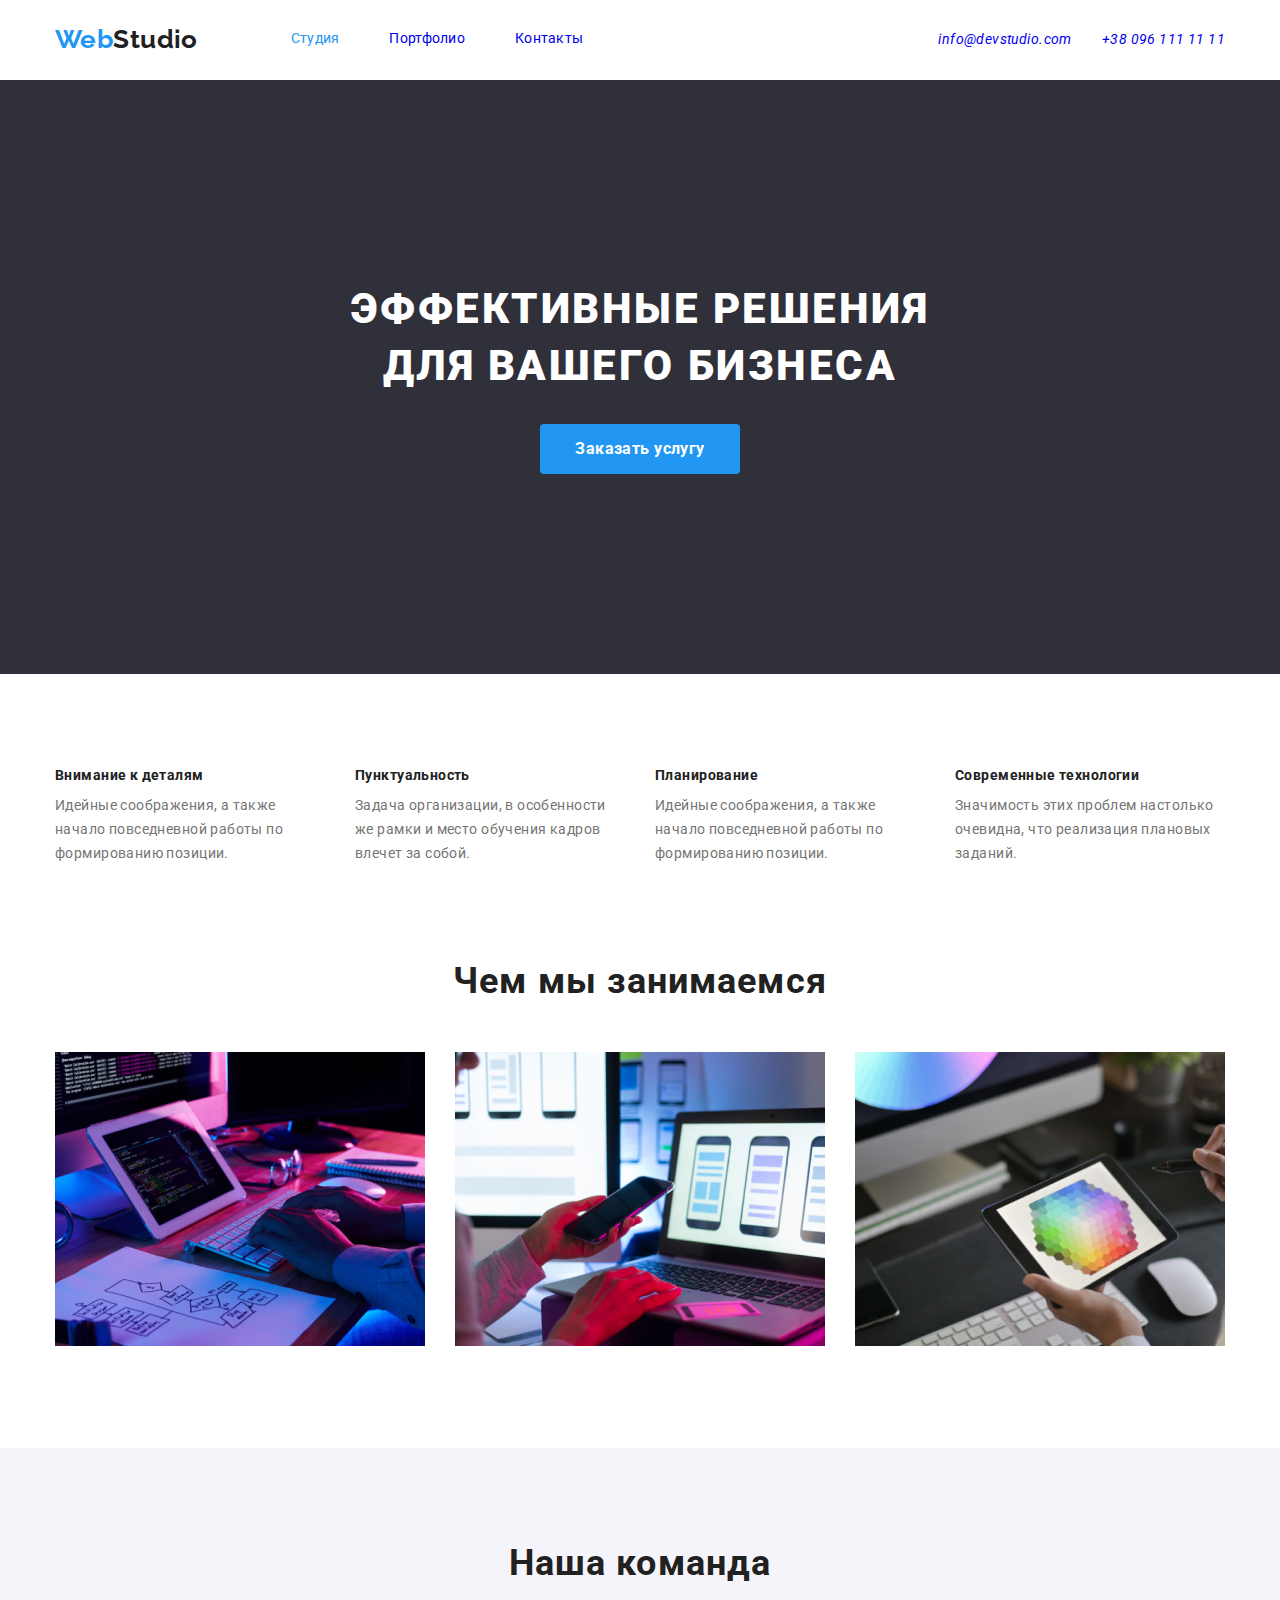
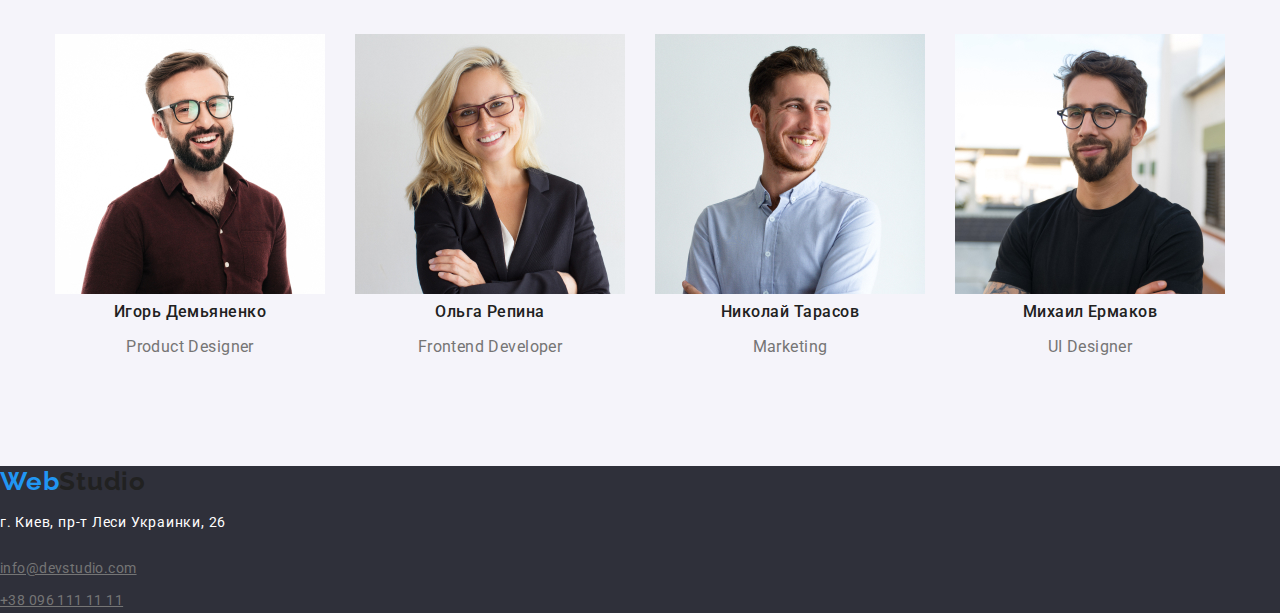
==== index.html @ dfb8eb68 "расположение обьектов" ====
<!DOCTYPE html>
<html lang="ru">
	<head>
		<meta charset="UTF-8" />
		<meta name="viewport" content="width=device-width, initial-scale=1.0" />
		<link href="https://fonts.googleapis.com/css2?family=Raleway:wght@700&family=Roboto:wght@400;500;700;900&display=fallback" rel="stylesheet" />
		<link rel="stylesheet" href="https://cdnjs.cloudflare.com/ajax/libs/modern-normalize/0.7.0/modern-normalize.min.css" />
		<link rel="stylesheet" href="./css/style.css" />
		<title>WebStudio</title>
	</head>
	<body>
		<!-- Шапка сайта  -->
		<header class="container header">
			<nav class="main-header">
				<a href="" lang="en" class="logo link"><span class="logo-accent">Web</span>Studio</a>
				<ul class="site-nav-list">
					<li class="site-nav-item"><a href="./index.html" class="link current">Студия</a></li>
					<li class="site-nav-item"><a href="./portfolio.html" class="link">Портфолио</a></li>
					<li class="site-nav-item"><a href="/" class="link">Контакты</a></li>
				</ul>
			</nav>
			<address class="site-contacts-list">
				<a href="mailto:info@devstudio.com " class="site-contacts-item link">info@devstudio.com</a><br />
				<a href="tel:+380961111111" class="site-contacts-item link">+38 096 111 11 11</a>
			</address>
		</header>
		<!-- Уникальный контент -->
		<main>
			<!-- Герой -->
			<section class="hero">
				<div class="container">
					<h1 class="title-hero">
						Эффективные решения <br />
						для вашего бизнеса
					</h1>
					<a class="btn-hero">Заказать услугу</a>
				</div>
			</section>
			<!-- Преимущества -->
			<section class="advantages">
				<div class="container">
					<h2 class="hidden">Наши преимущества</h2>
					<ul class="advantages-list">
						<li class="advantages-list-item">
							<h3>Внимание к деталям</h3>
							<p>Идейные соображения, а также начало повседневной работы по формированию позиции.</p>
						</li>
						<li class="advantages-list-item">
							<h3>Пунктуальность</h3>
							<p>Задача организации, в особенности же рамки и место обучения кадров влечет за собой.</p>
						</li>
						<li class="advantages-list-item">
							<h3>Планирование</h3>
							<p>Идейные соображения, а также начало повседневной работы по формированию позиции.</p>
						</li>
						<li class="advantages-list-item">
							<h3>Современные технологии</h3>
							<p>Значимость этих проблем настолько очевидна, что реализация плановых заданий.</p>
						</li>
					</ul>
				</div>
			</section>
			<!-- Чем мы занимаемся -->
			<section class="we-are-doing">
				<div class="container">
					<h2 class="we-are-doing-title">Чем мы занимаемся</h2>
					<ul class="we-are-doing-list">
						<li class="we-are-doing-item"><img src="./img/box1.jpg" alt="box1" width="370" /></li>
						<li class="we-are-doing-item"><img src="./img/box2.jpg" alt="box2" width="370" /></li>
						<li class="we-are-doing-item" s><img src="./img/box3.jpg" alt="box3" width="370" /></li>
					</ul>
				</div>
			</section>
			<section class="team">
				<div class="container">
					<h2 class="team-title">Наша команда</h2>
					<ul class="team-list">
						<li class="team-item">
							<img src="./img/Igor.jpg" alt="Игорь" width="270" />
							<h3>Игорь Демьяненко</h3>
							<p>Product Designer</p>
						</li>
						<li class="team-item">
							<img src="./img/Olga.jpg" alt="Ольга" width="270" />
							<h3>Ольга Репина</h3>
							<p>Frontend Developer</p>
						</li>
						<li class="team-item">
							<img src="./img/Nikolay.jpg" alt="Николай" width="270" />
							<h3>Николай Тарасов</h3>
							<p>Marketing</p>
						</li>
						<li class="team-item">
							<img src="./img/Michael.jpg" alt="Михаил" width="270" />
							<h3>Михаил Ермаков</h3>
							<p>UI Designer</p>
						</li>
					</ul>
				</div>
			</section>
		</main>
		<!-- Футер -->
		<footer class="ftr">
			<a href="" lang="en" class="logo link"><span class="logo-accent">Web</span>Studio</a>
			<address>
				<p>г. Киев, пр-т Леси Украинки, 26</p>
				<a href="mailto:info@devstudio.com " class="ftr-contacts">info@devstudio.com</a><br />
				<a href="tel:+380961111111" class="ftr-contacts"> +38 096 111 11 11</a>
			</address>
		</footer>
	</body>
</html>
---- css/style.css ----
/* основной цвет фона #FFFFFF; */
/* вторичный цвет фона #2F303A */
/* цвет основного текста #212121; */
/* цвет вторичного текста #757575; */
/* белый #FFFFFF */
/* акцент #2196F3; */
/* цвет фона команды #F5F4FA; */
/* цвет ссылок футера rgba(255, 255, 255, 0.6); */

:root {
	--primary-bg-color: #ffffff;
	--secondary-bg-color: #2f303a;
	--color-main-text: #212121;
	--color-secondary-text: #757575;
	--white: #ffffff;
	--accent: #2196f3;
	--color-bg-team: #f5f4fa;
	--color-footers-link: rgba(255, 255, 255, 0.6);
}
/* Общее форматирование */
body {
	background-color: var(--primary-bg-color);
	color: var(--color-main-text);
	font-family: Roboto, sans-serif;
	font-weight: 400;
	font-size: 14px;
	line-height: 1.71;
	letter-spacing: 0.03em;
	margin-right: auto;
	margin-left: auto;
}

ul {
	list-style: none;
	padding: 0;
	margin: 0;
}

.link {
	text-decoration: none;
}
.container {
	width: 1200px;
	margin-right: auto;
	margin-left: auto;
	padding-left: 15px;
	padding-right: 15px;
}
/* Шапка сайта  */
.container.header {
	display: flex;
}
.main-header {
	display: flex;
	margin-top: 24px;
	margin-bottom: 25px;
	align-items: center;
}
.site-nav-list {
	display: flex;
	color: var(--color-main-text);
	font-style: normal;
	font-weight: 400;
	line-height: 1.14;
	letter-spacing: 0.02em;
}

.site-nav-item {
	margin-right: 50px;
}
.site-contacts-list {
	display: flex;
	margin-left: auto;
	margin-top: 24px;
	margin-bottom: 25px;
	align-items: center;
}

.site-nav-list .link:hover,
.site-nav-list .link:focus,
.site-nav-list .link.current,
.logo .logo-accent,
.site-contacts-list .link:hover,
.site-contacts-list .link:focus {
	color: var(--accent);
}

.site-contacts-item:first-child {
	margin-right: 30px;
}
/* Логотип */
.logo {
	color: var(--color-main-text);
	font-family: Raleway, sans-serif;
	font-style: normal;
	font-weight: 700;
	font-size: 26px;
	line-height: 1.19;
	margin-right: 93px;
}

/* Герой */
.hero {
	background-color: var(--secondary-bg-color);
}

.hero .container {
	/* outline: 3px solid tomato; */
	background: var(--secondary-bg-color);
	color: var(--white);
	padding: 200px;
	text-align: center;
}

.hero .title-hero {
	font-weight: 900;
	font-size: 42px;
	line-height: 1.36;
	letter-spacing: 0.06em;
	text-transform: uppercase;
	margin-top: 0;
	margin-bottom: 30px;
}

.btn-hero {
	display: inline-block;
	background-color: var(--accent);
	color: var(--white);
	font-weight: bold;
	font-size: 16px;
	line-height: 1.87;
	min-width: 200px;
	padding: 10px 32px;
	border-radius: 4px;
}

/* Стили секций */
section p {
	color: var(--color-secondary-text);
	font-style: normal;
	font-weight: 400;
	font-size: 14px;
	line-height: 1.71;
}

section h2 {
	font-style: normal;
	font-weight: 700;
	font-size: 36px;
	line-height: 1.17;
	text-align: center;
	letter-spacing: 0.03em;
	color: var(--color-main-text);
	margin-top: 0px;
	margin-bottom: 0px;
}
section .hidden {
	display: none;
}

/* Стиль преимуществ */
.advantages h3 {
	font-style: normal;
	font-weight: 700;
	font-size: 14px;
	line-height: 1.14;
	letter-spacing: 0.03em;
	margin-top: 0px;
	margin-bottom: 10px;
}

.advantages p {
	margin-top: 0px;
	margin-bottom: 0px;
}
.advantages-list {
	display: flex;
	flex-wrap: wrap;
	padding-top: 94px;
	padding-bottom: 94px;
}
.advantages-list-item:not(:last-child) {
	margin-right: 30px;
}
.advantages-list-item {
	width: 270px;
}

/* Чем мы занимаемся  */
.we-are-doing {
	margin-bottom: 94px;
}
.we-are-doing-item:not(:last-child) {
	margin-right: 30px;
}
.img {
	display: block;
	max-width: 100%;
	height: auto;
}

.we-are-doing-list {
	display: flex;
	flex-wrap: wrap;
	margin-top: 50px;
}

/* "Наша команда */
.team {
	background-color: var(--color-bg-team);
	padding-top: 94px;
	padding-bottom: 94px;
}
.team h3 {
	margin-top: 0px;
	margin-bottom: 0px;
	font-weight: 500;
	font-size: 16px;
	line-height: 1.19;
	text-align: center;
	letter-spacing: 0.03em;
}
.team p {
	font-style: normal;
	font-weight: 400;
	font-size: 16px;
	line-height: 1.19;
	text-align: center;
}
.team-item:not(:last-child) {
	margin-right: 30px;
}

.team-list {
	display: flex;
	flex-wrap: wrap;
	margin-top: 50px;
}
/* Футер */
.ftr {
	background-color: var(--secondary-bg-color);
	color: var(--primary-bg-color);
}

.ftr {
	font-size: 26px;
	line-height: 1.19;
	letter-spacing: 0.03em;
}
.ftr p {
	font-size: 14px;
	line-height: 1.71;
	font-style: normal;
	color: var(--white-text-color);
}

.ftr .ftr-contacts {
	font-style: normal;
	font-weight: 400;
	font-size: 14px;
	line-height: 1.71;
	letter-spacing: 0.03em;
	color: var(--color-secondary-text);
}
.ftr .ftr-contacts:hover,
.ftr .ftr-contacts:focus {
	color: var(--primary-bg-color);
}

/* Portfolio.html */

/* Кнопки фильтрации */
.btn-list {
	font-family: inherit;
	font-weight: 500;
	font-size: 16px;
	line-height: 1.63;
	text-align: center;
	letter-spacing: 0.03em;
}

.btn-list .item {
	background-color: var(--color-bg-team);
}

.btn-list .button:hover,
.btn-list .button:focus {
	background-color: var(--accent);
	color: var(--primary-bg-color);
}

/* Секция проектов */
.portfolio h2 {
	font-style: normal;
	font-weight: 700;
	font-size: 18px;
	line-height: 2;
	letter-spacing: 0.06em;
}

.portfolio p {
	font-style: normal;
	font-weight: 400;
	font-size: 16px;
	line-height: 1.88;
	letter-spacing: 0.03em;
}
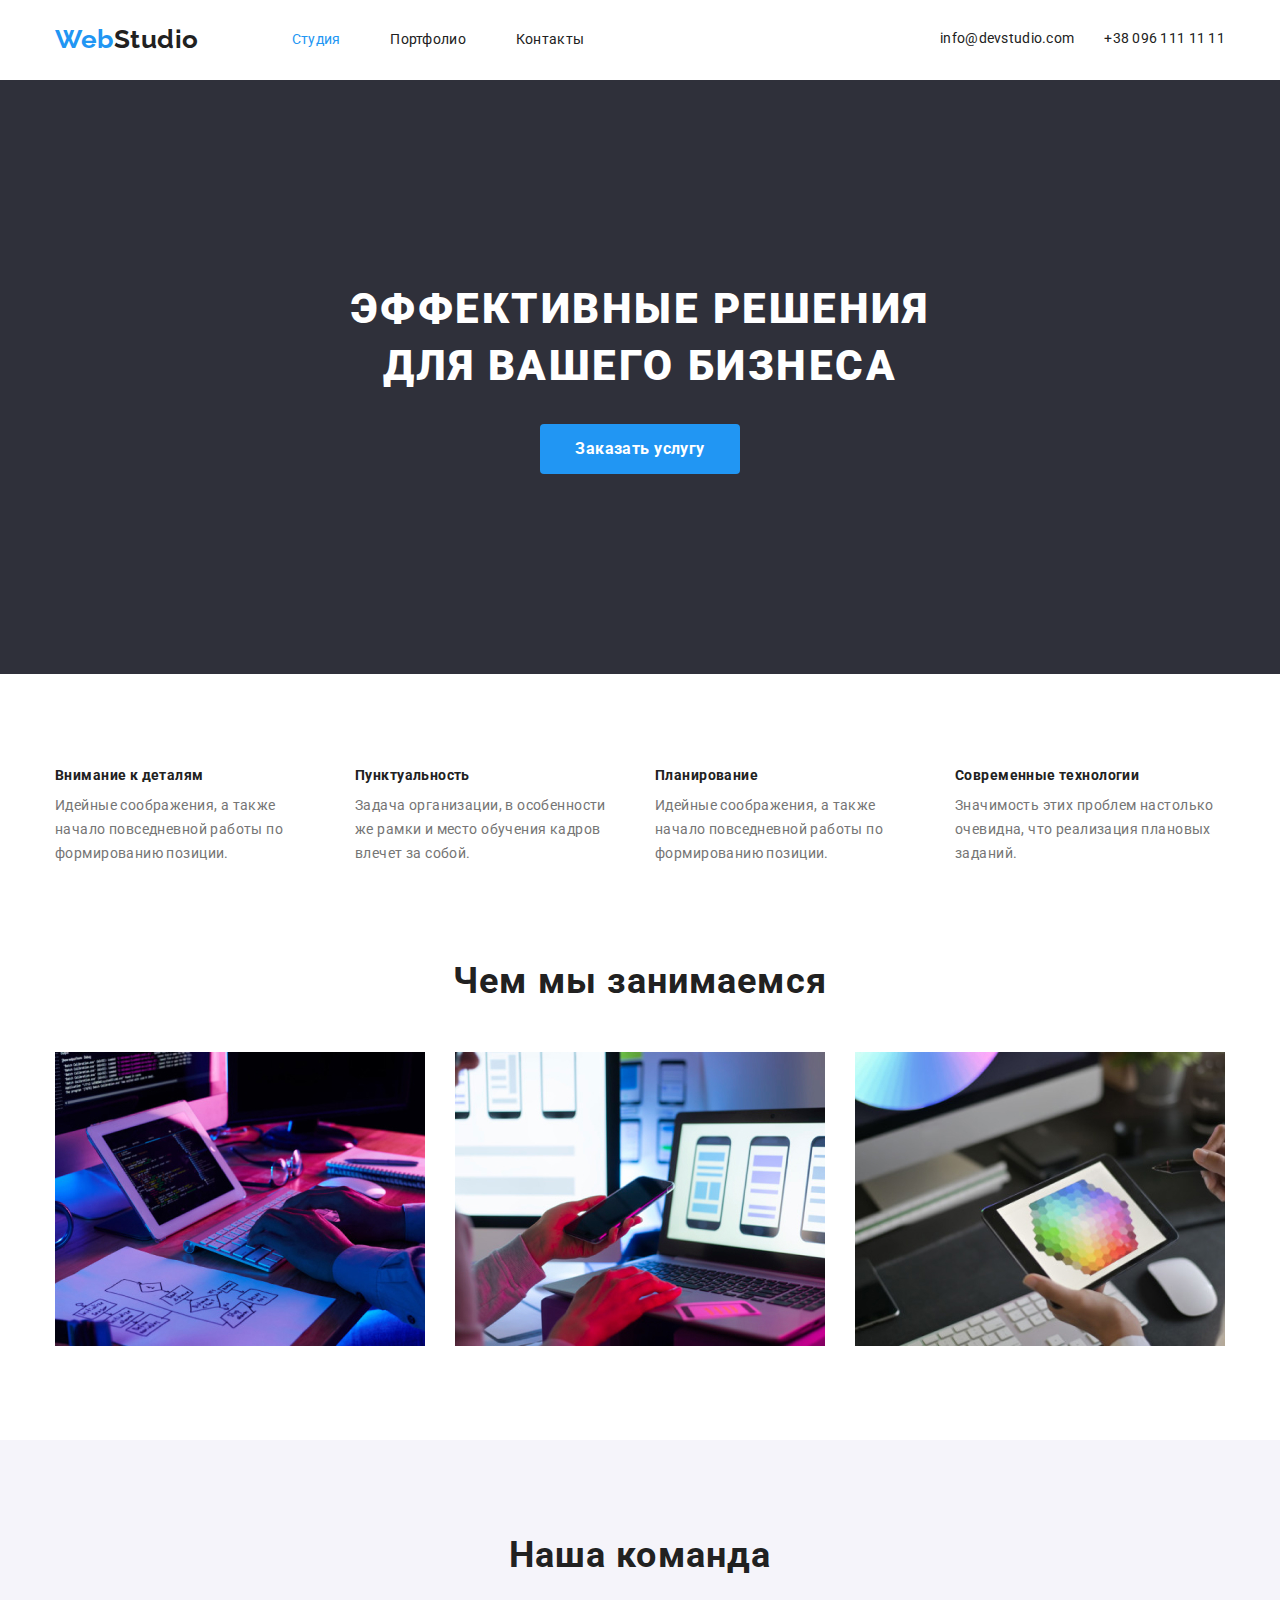
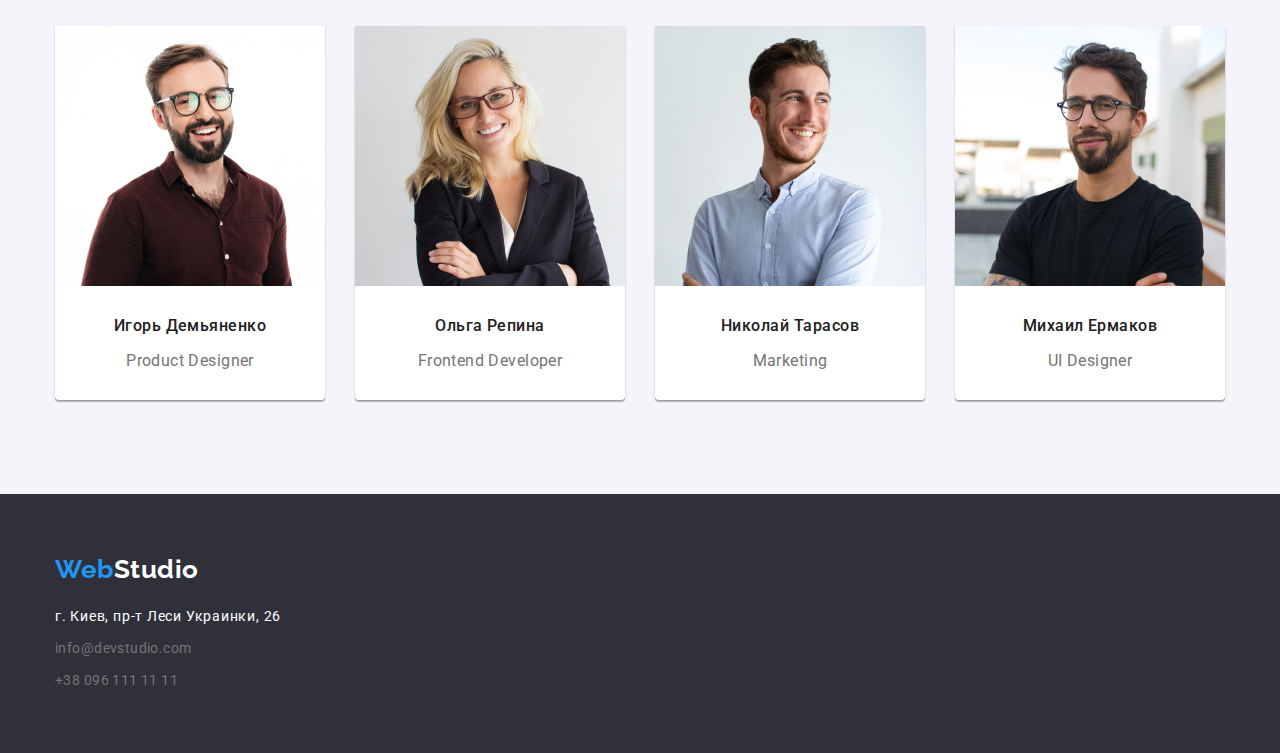
==== commit 1c85e9df: "доделал html" ====
--- a/index.html
+++ b/index.html
@@ -101,12 +101,14 @@
 		</main>
 		<!-- Футер -->
 		<footer class="ftr">
-			<a href="" lang="en" class="logo link"><span class="logo-accent">Web</span>Studio</a>
-			<address>
-				<p>г. Киев, пр-т Леси Украинки, 26</p>
-				<a href="mailto:info@devstudio.com " class="ftr-contacts">info@devstudio.com</a><br />
-				<a href="tel:+380961111111" class="ftr-contacts"> +38 096 111 11 11</a>
-			</address>
+			<div class="container">
+				<a href="" lang="en" class="logo link"><span class="logo-accent">Web</span>Studio</a>
+				<address class="ftr-contacts">
+					<p>г. Киев, пр-т Леси Украинки, 26</p>
+					<a href="mailto:info@devstudio.com " class="ftr-contacts-item link">info@devstudio.com</a><br />
+					<a href="tel:+380961111111" class="ftr-contacts-item link"> +38 096 111 11 11</a>
+				</address>
+			</div>
 		</footer>
 	</body>
 </html>
--- a/css/style.css
+++ b/css/style.css
@@ -36,8 +36,19 @@
 	margin: 0;
 }
 
+img {
+	display: block;
+	max-width: 100%;
+	height: auto;
+}
+
 .link {
 	text-decoration: none;
+	color: var(--color-main-text);
+	font-style: normal;
+	font-weight: 400;
+	line-height: 1.14;
+	letter-spacing: 0.02em;
 }
 .container {
 	width: 1200px;
@@ -58,11 +69,6 @@
 }
 .site-nav-list {
 	display: flex;
-	color: var(--color-main-text);
-	font-style: normal;
-	font-weight: 400;
-	line-height: 1.14;
-	letter-spacing: 0.02em;
 }
 
 .site-nav-item {
@@ -193,11 +199,6 @@
 .we-are-doing-item:not(:last-child) {
 	margin-right: 30px;
 }
-.img {
-	display: block;
-	max-width: 100%;
-	height: auto;
-}
 
 .we-are-doing-list {
 	display: flex;
@@ -219,6 +220,8 @@
 	line-height: 1.19;
 	text-align: center;
 	letter-spacing: 0.03em;
+	margin-bottom: 10px;
+	margin-top: 30px;
 }
 .team p {
 	font-style: normal;
@@ -226,6 +229,7 @@
 	font-size: 16px;
 	line-height: 1.19;
 	text-align: center;
+	margin-bottom: 30px;
 }
 .team-item:not(:last-child) {
 	margin-right: 30px;
@@ -236,25 +240,37 @@
 	flex-wrap: wrap;
 	margin-top: 50px;
 }
+.team-item {
+	width: 270px;
+	background-color: var(--primary-bg-color);
+	box-shadow: 0px 1px 3px rgba(0, 0, 0, 0.12), 0px 1px 1px rgba(0, 0, 0, 0.14), 0px 2px 1px rgba(0, 0, 0, 0.2);
+	border-radius: 0px 0px 4px 4px;
+}
+
 /* Футер */
 .ftr {
 	background-color: var(--secondary-bg-color);
 	color: var(--primary-bg-color);
-}
-
-.ftr {
 	font-size: 26px;
 	line-height: 1.19;
 	letter-spacing: 0.03em;
-}
+	padding-top: 60px;
+	padding-bottom: 60px;
+}
+
 .ftr p {
 	font-size: 14px;
 	line-height: 1.71;
 	font-style: normal;
 	color: var(--white-text-color);
-}
-
-.ftr .ftr-contacts {
+	margin-top: 20px;
+	margin-bottom: 0px;
+}
+.ftr .logo {
+	color: var(--primary-bg-color);
+}
+
+.ftr .ftr-contacts-item {
 	font-style: normal;
 	font-weight: 400;
 	font-size: 14px;
@@ -262,8 +278,9 @@
 	letter-spacing: 0.03em;
 	color: var(--color-secondary-text);
 }
-.ftr .ftr-contacts:hover,
-.ftr .ftr-contacts:focus {
+
+.ftr .ftr-contacts-items:hover,
+.ftr .ftr-contacts-item:focus {
 	color: var(--primary-bg-color);
 }
 
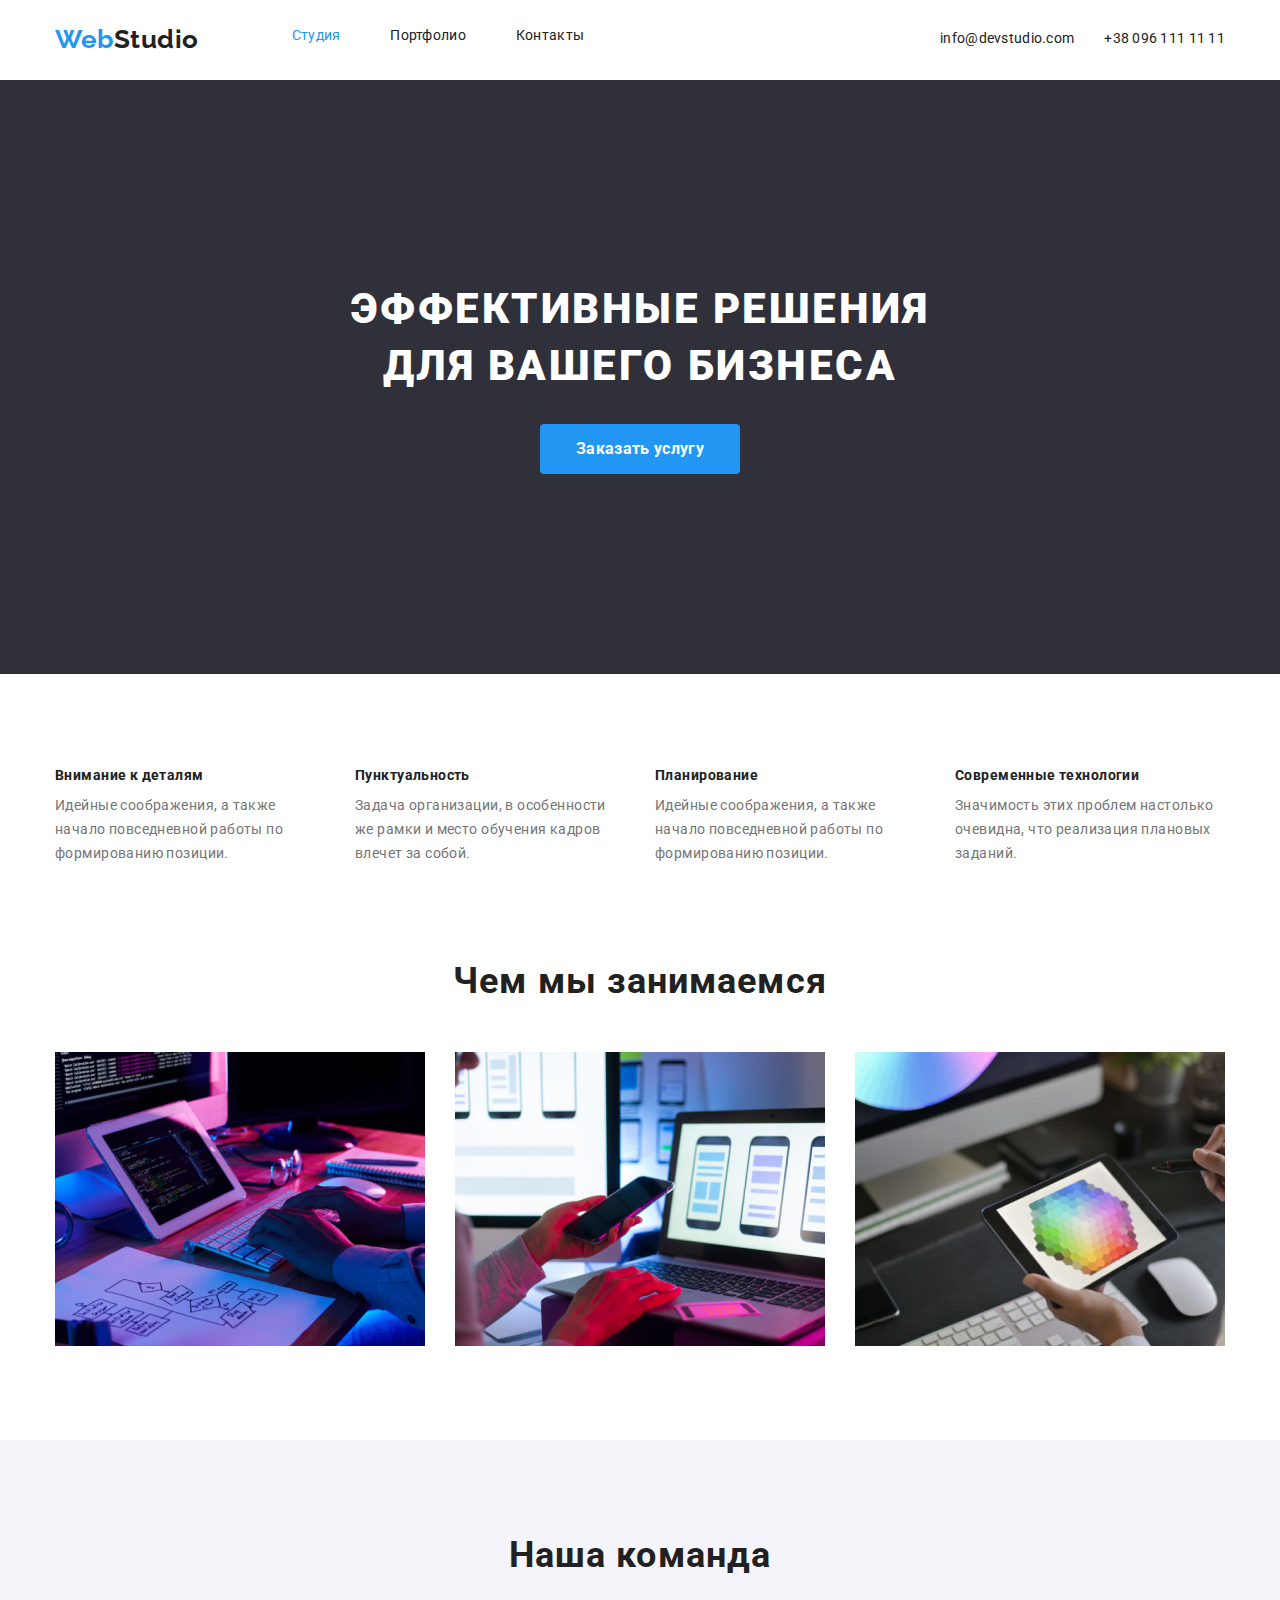
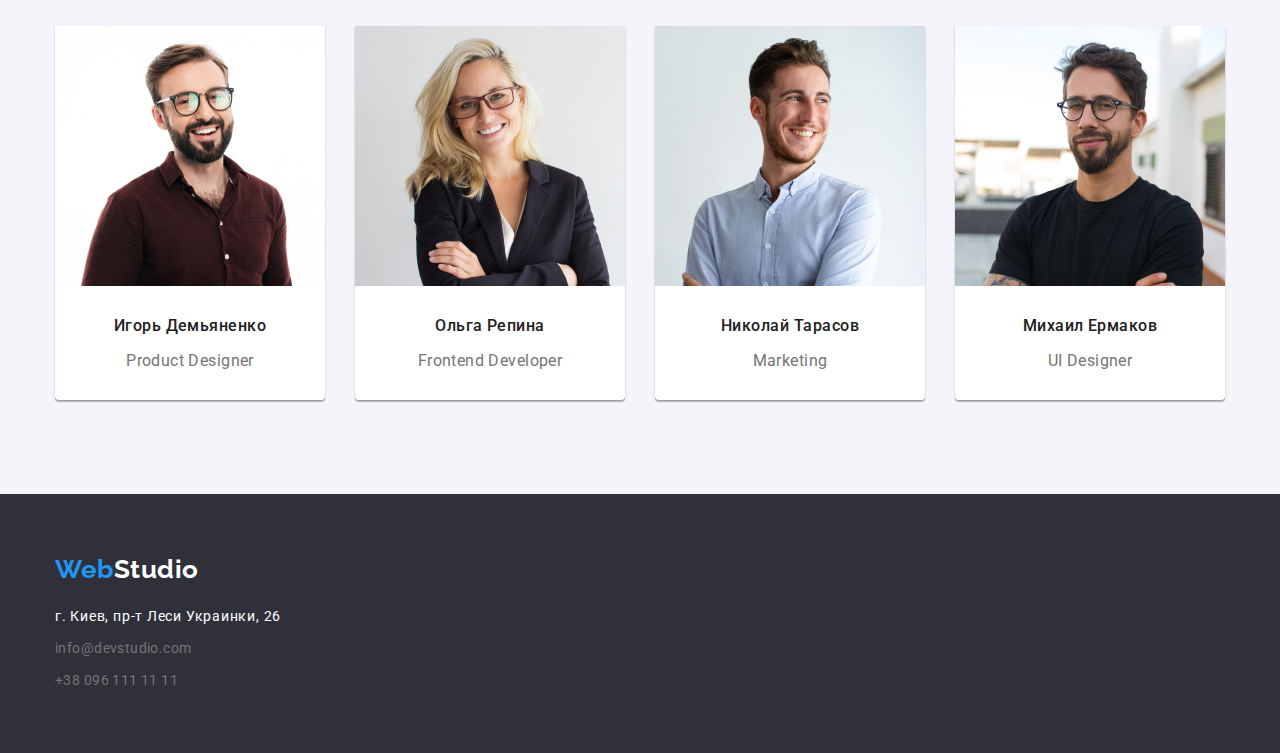
==== commit b903ba70: "добавил позиционирование порфолио" ====
--- a/index.html
+++ b/index.html
@@ -33,7 +33,7 @@
 						Эффективные решения <br />
 						для вашего бизнеса
 					</h1>
-					<a class="btn-hero">Заказать услугу</a>
+					<a href="" class="btn-hero link">Заказать услугу</a>
 				</div>
 			</section>
 			<!-- Преимущества -->
--- a/css/style.css
+++ b/css/style.css
@@ -60,12 +60,12 @@
 /* Шапка сайта  */
 .container.header {
 	display: flex;
+	padding-top: 24px;
+	padding-bottom: 25px;
+	align-items: center;
 }
 .main-header {
 	display: flex;
-	margin-top: 24px;
-	margin-bottom: 25px;
-	align-items: center;
 }
 .site-nav-list {
 	display: flex;
@@ -77,8 +77,6 @@
 .site-contacts-list {
 	display: flex;
 	margin-left: auto;
-	margin-top: 24px;
-	margin-bottom: 25px;
 	align-items: center;
 }
 
@@ -183,18 +181,18 @@
 	display: flex;
 	flex-wrap: wrap;
 	padding-top: 94px;
-	padding-bottom: 94px;
 }
 .advantages-list-item:not(:last-child) {
 	margin-right: 30px;
 }
 .advantages-list-item {
-	width: 270px;
+	width: calc((100% - 3 * 30px) / 4);
 }
 
 /* Чем мы занимаемся  */
 .we-are-doing {
-	margin-bottom: 94px;
+	padding-top: 94px;
+	padding-bottom: 94px;
 }
 .we-are-doing-item:not(:last-child) {
 	margin-right: 30px;
@@ -241,7 +239,7 @@
 	margin-top: 50px;
 }
 .team-item {
-	width: 270px;
+	width: calc((100% - 3 * 30px) / 4);
 	background-color: var(--primary-bg-color);
 	box-shadow: 0px 1px 3px rgba(0, 0, 0, 0.12), 0px 1px 1px rgba(0, 0, 0, 0.14), 0px 2px 1px rgba(0, 0, 0, 0.2);
 	border-radius: 0px 0px 4px 4px;
@@ -294,10 +292,28 @@
 	line-height: 1.63;
 	text-align: center;
 	letter-spacing: 0.03em;
-}
-
-.btn-list .item {
+	display: flex;
+	justify-content: center;
+	margin-top: 94px;
+}
+
+.btn-list .button {
 	background-color: var(--color-bg-team);
+	box-shadow: 0px 3px 1px rgba(0, 0, 0, 0.1), 0px 1px 2px rgba(0, 0, 0, 0.08), 0px 2px 2px rgba(0, 0, 0, 0.12);
+	border-radius: 4px;
+	border: none;
+	font-family: Roboto;
+	font-style: normal;
+	font-weight: 500;
+	font-size: 16px;
+	line-height: 26px;
+	text-align: center;
+	letter-spacing: 0.03em;
+	padding: 8px 22px;
+	margin-right: 8px;
+}
+.btn-list-item:not(:last-child) {
+	margin-right: 8px;
 }
 
 .btn-list .button:hover,
@@ -307,18 +323,44 @@
 }
 
 /* Секция проектов */
-.portfolio h2 {
+.portfolio-list h2 {
 	font-style: normal;
 	font-weight: 700;
 	font-size: 18px;
 	line-height: 2;
 	letter-spacing: 0.06em;
-}
-
-.portfolio p {
+	text-align: left;
+	margin-top: 0px;
+	margin-bottom: 0px;
+}
+
+.portfolio-list p {
 	font-style: normal;
 	font-weight: 400;
 	font-size: 16px;
 	line-height: 1.88;
 	letter-spacing: 0.03em;
-}
+	margin-top: 0px;
+	margin-bottom: 0px;
+}
+.portfolio-list {
+	display: flex;
+	flex-wrap: wrap;
+	margin-top: 34px;
+	margin-bottom: 94px;
+}
+.portfolio-list-item-info {
+	margin-top: 20px;
+	margin-bottom: 20px;
+}
+
+.portfolio-list-item {
+	width: 370px;
+	margin-bottom: 30px;
+}
+.portfolio-list-item:not(:nth-child(3n)) {
+	margin-right: 30px;
+}
+.portfolio-list-item:nth-last-child(-n + 3) {
+	margin-bottom: 0px;
+}
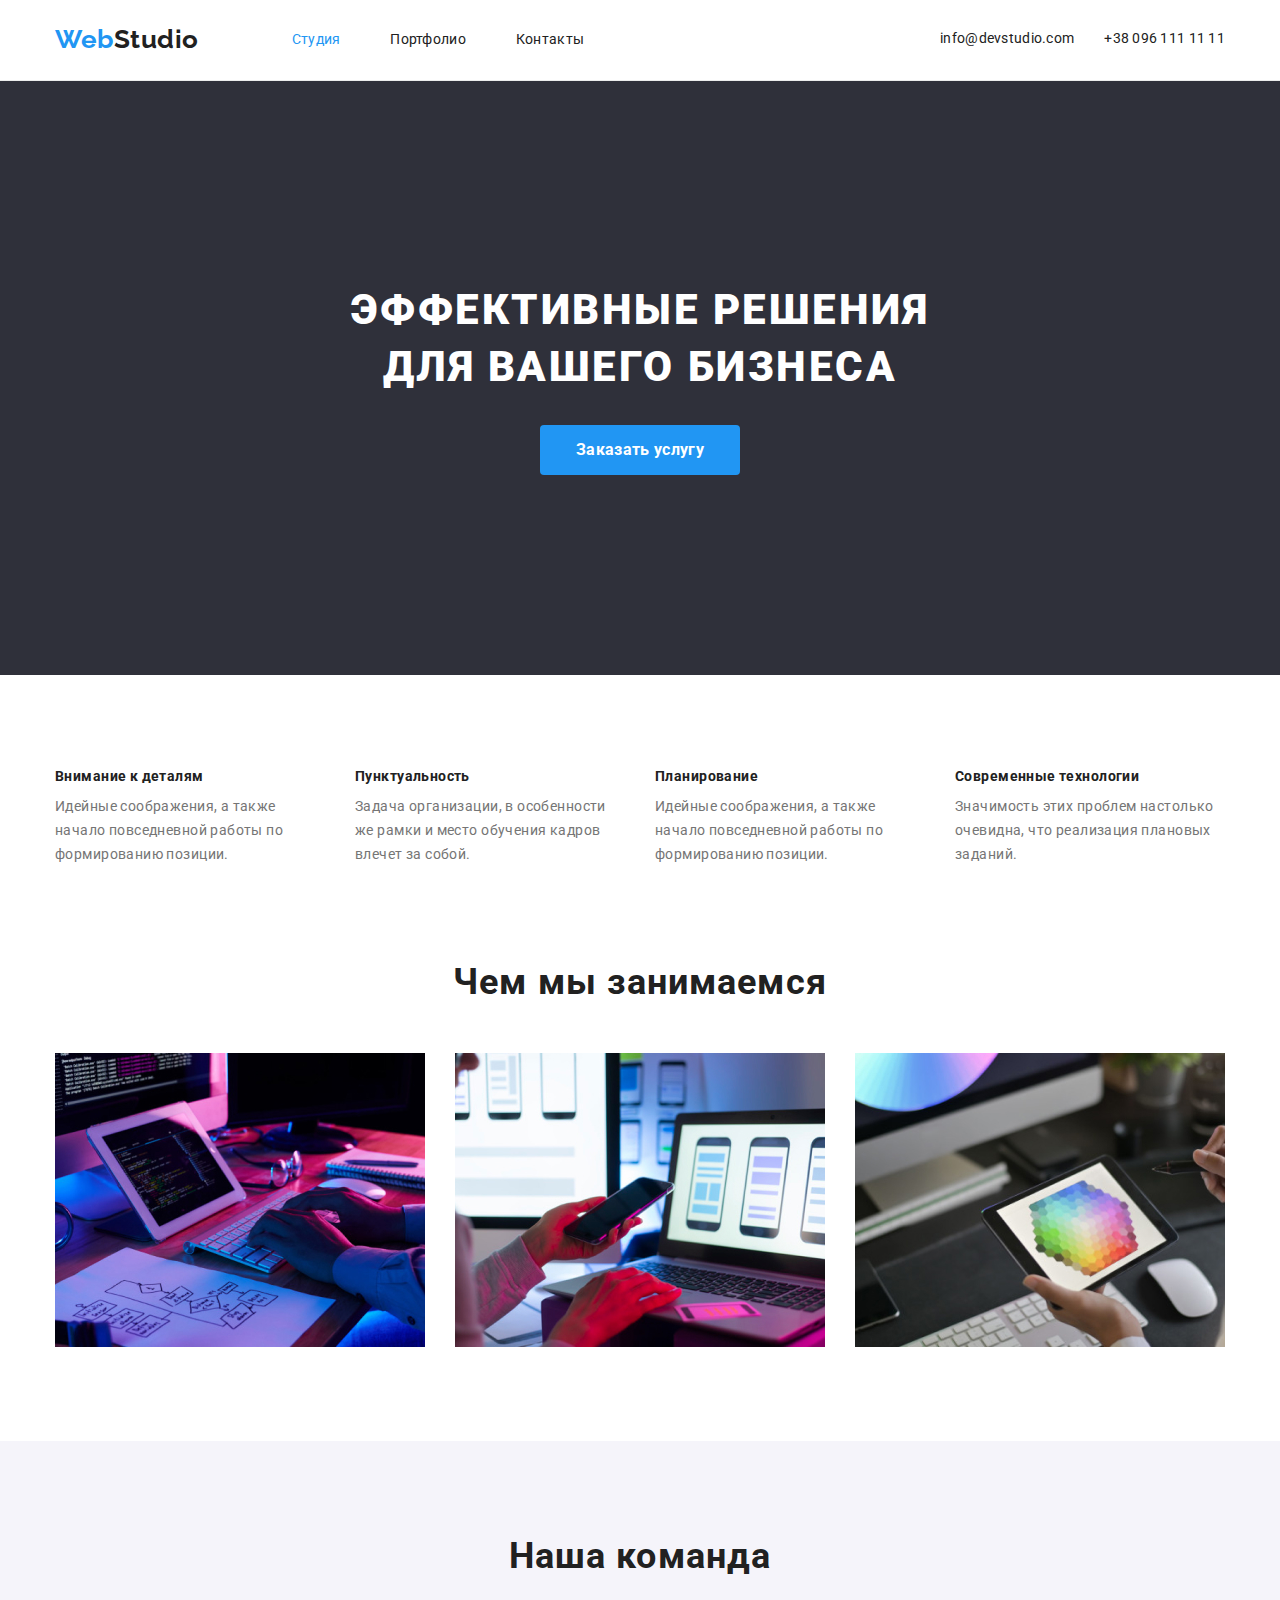
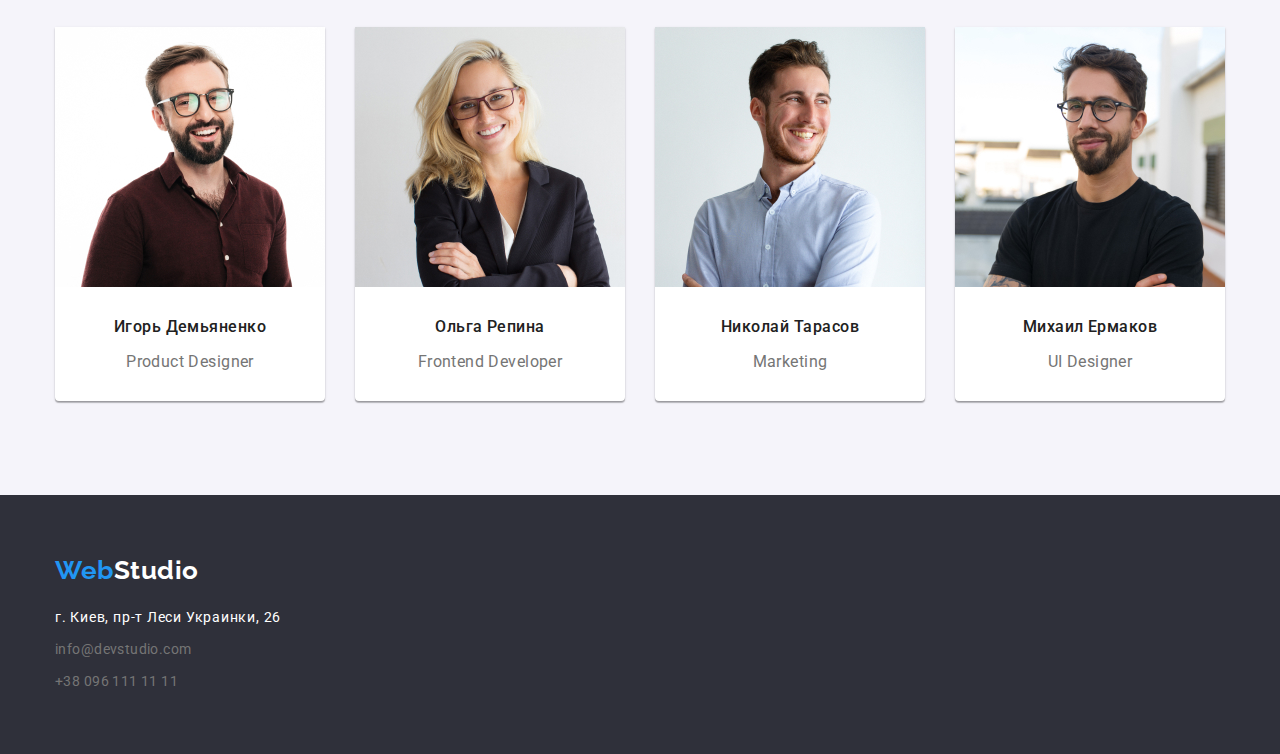
==== commit 0f9cbd28: "fix" ====
--- a/index.html
+++ b/index.html
@@ -10,22 +10,22 @@
 	</head>
 	<body>
 		<!-- Шапка сайта  -->
-		<header class="container header">
-			<nav class="main-header">
+		<header class="container header flexbox">
+			<nav class="main-header flexbox">
 				<a href="" lang="en" class="logo link"><span class="logo-accent">Web</span>Studio</a>
-				<ul class="site-nav-list">
+				<ul class="site-nav-list flexbox">
 					<li class="site-nav-item"><a href="./index.html" class="link current">Студия</a></li>
 					<li class="site-nav-item"><a href="./portfolio.html" class="link">Портфолио</a></li>
 					<li class="site-nav-item"><a href="/" class="link">Контакты</a></li>
 				</ul>
 			</nav>
-			<address class="site-contacts-list">
+			<address class="site-contacts-list flexbox">
 				<a href="mailto:info@devstudio.com " class="site-contacts-item link">info@devstudio.com</a><br />
 				<a href="tel:+380961111111" class="site-contacts-item link">+38 096 111 11 11</a>
 			</address>
 		</header>
 		<!-- Уникальный контент -->
-		<main>
+		<main class="border">
 			<!-- Герой -->
 			<section class="hero">
 				<div class="container">
@@ -40,7 +40,7 @@
 			<section class="advantages">
 				<div class="container">
 					<h2 class="hidden">Наши преимущества</h2>
-					<ul class="advantages-list">
+					<ul class="advantages-list flexbox">
 						<li class="advantages-list-item">
 							<h3>Внимание к деталям</h3>
 							<p>Идейные соображения, а также начало повседневной работы по формированию позиции.</p>
@@ -64,7 +64,7 @@
 			<section class="we-are-doing">
 				<div class="container">
 					<h2 class="we-are-doing-title">Чем мы занимаемся</h2>
-					<ul class="we-are-doing-list">
+					<ul class="we-are-doing-list flexbox">
 						<li class="we-are-doing-item"><img src="./img/box1.jpg" alt="box1" width="370" /></li>
 						<li class="we-are-doing-item"><img src="./img/box2.jpg" alt="box2" width="370" /></li>
 						<li class="we-are-doing-item" s><img src="./img/box3.jpg" alt="box3" width="370" /></li>
@@ -74,7 +74,7 @@
 			<section class="team">
 				<div class="container">
 					<h2 class="team-title">Наша команда</h2>
-					<ul class="team-list">
+					<ul class="team-list flexbox">
 						<li class="team-item">
 							<img src="./img/Igor.jpg" alt="Игорь" width="270" />
 							<h3>Игорь Демьяненко</h3>
--- a/css/style.css
+++ b/css/style.css
@@ -41,6 +41,9 @@
 	max-width: 100%;
 	height: auto;
 }
+.border {
+	border-top: 1px solid #ececec;
+}
 
 .link {
 	text-decoration: none;
@@ -59,25 +62,21 @@
 }
 /* Шапка сайта  */
 .container.header {
-	display: flex;
 	padding-top: 24px;
 	padding-bottom: 25px;
 	align-items: center;
 }
-.main-header {
+
+.flexbox {
 	display: flex;
-}
-.site-nav-list {
-	display: flex;
+	align-items: center;
 }
 
 .site-nav-item {
 	margin-right: 50px;
 }
 .site-contacts-list {
-	display: flex;
 	margin-left: auto;
-	align-items: center;
 }
 
 .site-nav-list .link:hover,
@@ -178,7 +177,6 @@
 	margin-bottom: 0px;
 }
 .advantages-list {
-	display: flex;
 	flex-wrap: wrap;
 	padding-top: 94px;
 }
@@ -199,7 +197,6 @@
 }
 
 .we-are-doing-list {
-	display: flex;
 	flex-wrap: wrap;
 	margin-top: 50px;
 }
@@ -234,7 +231,6 @@
 }
 
 .team-list {
-	display: flex;
 	flex-wrap: wrap;
 	margin-top: 50px;
 }
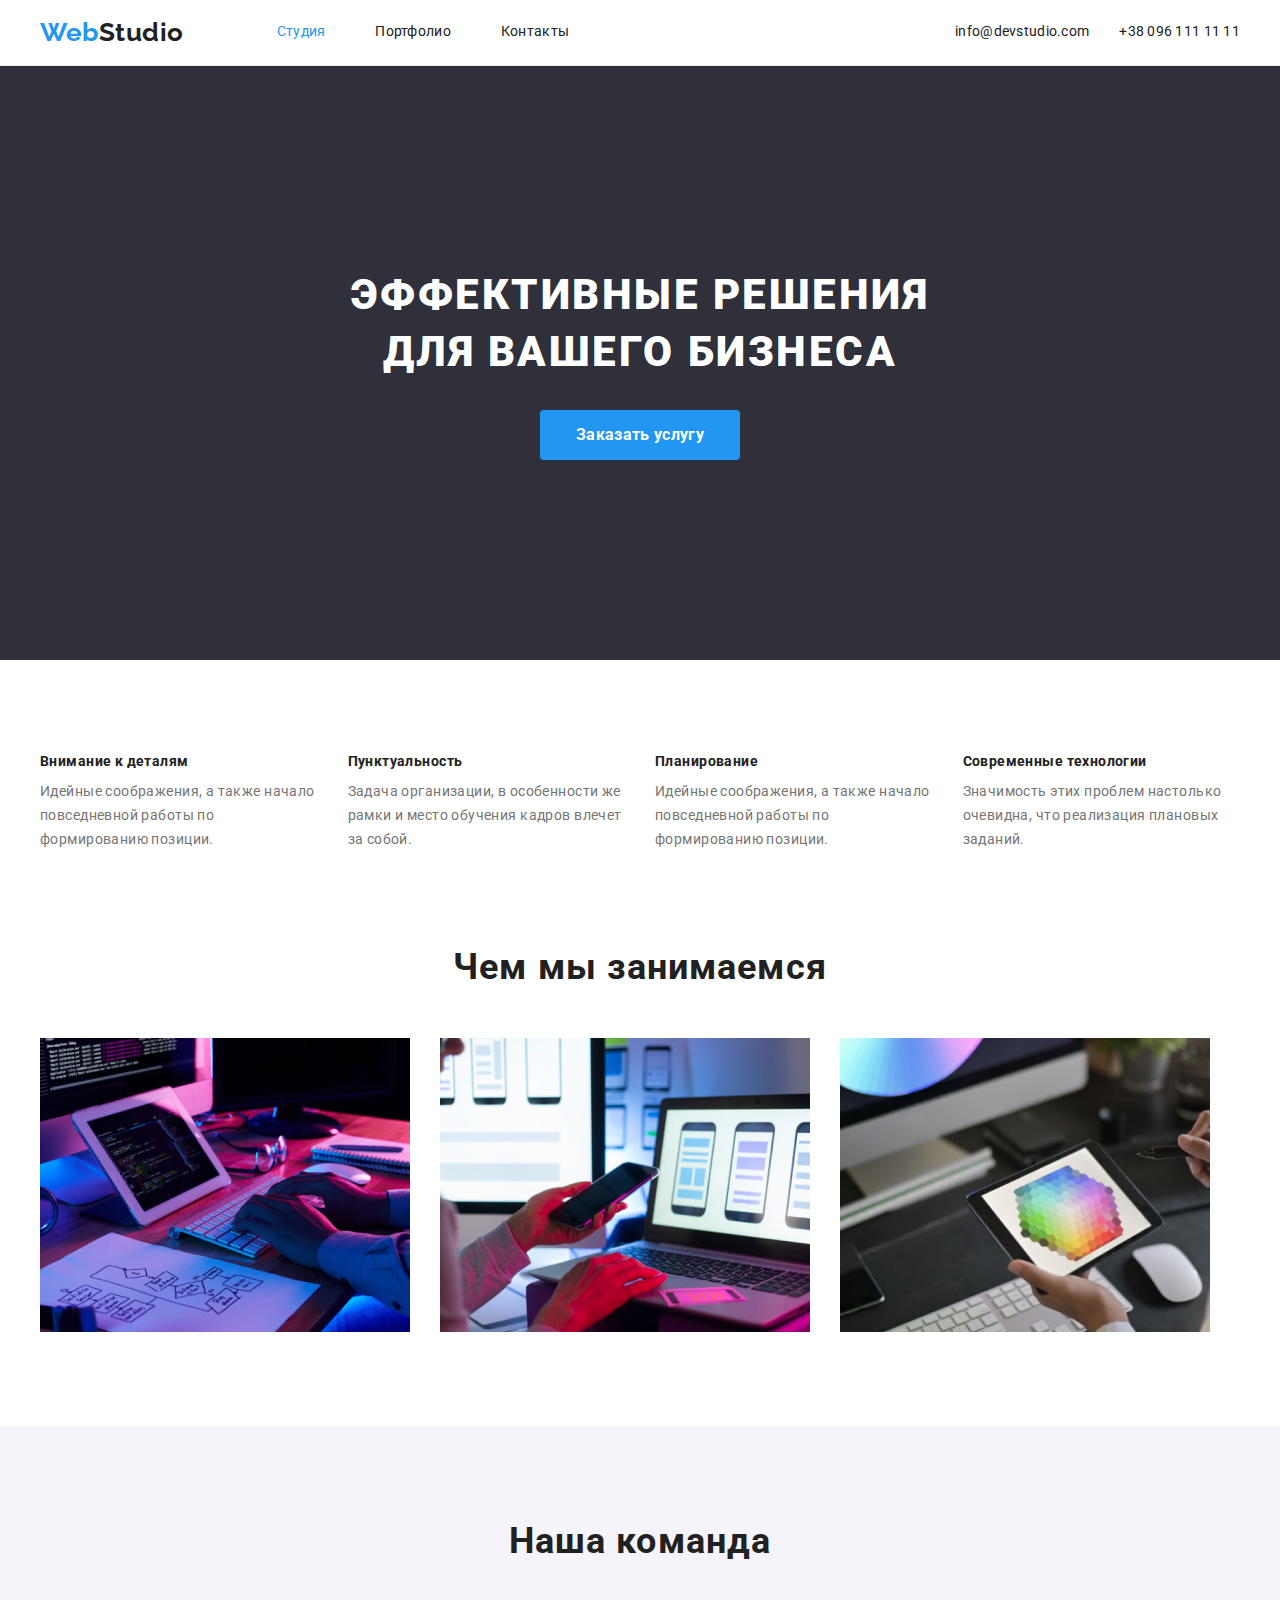
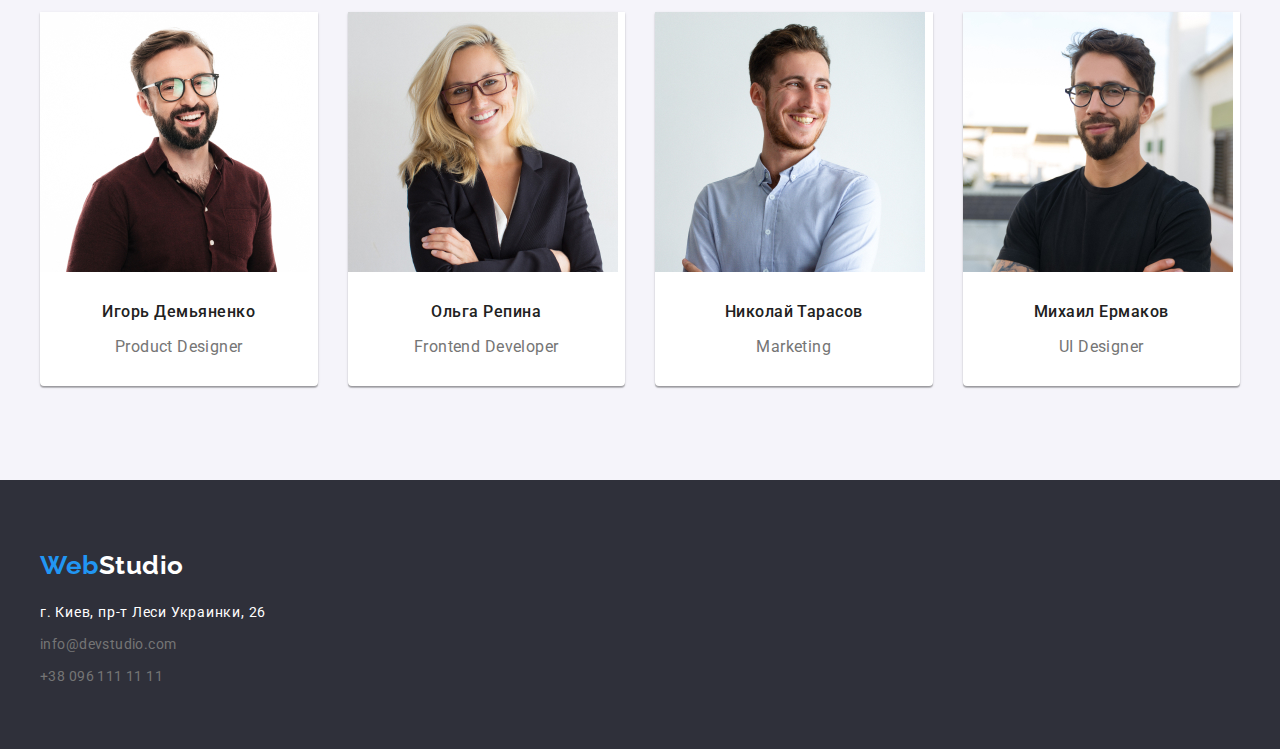
==== commit 8647de41: "fix padding portfolio" ====
--- a/index.html
+++ b/index.html
@@ -10,7 +10,7 @@
 	</head>
 	<body>
 		<!-- Шапка сайта  -->
-		<header class="container header flexbox">
+		<header class="container header flexbox no-padding">
 			<nav class="main-header flexbox">
 				<a href="" lang="en" class="logo link"><span class="logo-accent">Web</span>Studio</a>
 				<ul class="site-nav-list flexbox">
--- a/css/style.css
+++ b/css/style.css
@@ -54,16 +54,20 @@
 	letter-spacing: 0.02em;
 }
 .container {
-	width: 1200px;
+	width: 1230px;
 	margin-right: auto;
 	margin-left: auto;
 	padding-left: 15px;
 	padding-right: 15px;
+	padding-top: 94px;
+	padding-bottom: 94px;
+}
+.no-padding {
+	padding-top: 0px;
+	padding-bottom: 0px;
 }
 /* Шапка сайта  */
 .container.header {
-	padding-top: 24px;
-	padding-bottom: 25px;
 	align-items: center;
 }
 
@@ -75,10 +79,16 @@
 .site-nav-item {
 	margin-right: 50px;
 }
+
 .site-contacts-list {
 	margin-left: auto;
 }
-
+.site-nav-list .link,
+.site-contacts-list .link {
+	display: block;
+	padding-top: 24px;
+	padding-bottom: 25px;
+}
 .site-nav-list .link:hover,
 .site-nav-list .link:focus,
 .site-nav-list .link.current,
@@ -86,6 +96,7 @@
 .site-contacts-list .link:hover,
 .site-contacts-list .link:focus {
 	color: var(--accent);
+	cursor: pointer;
 }
 
 .site-contacts-item:first-child {
@@ -176,9 +187,11 @@
 	margin-top: 0px;
 	margin-bottom: 0px;
 }
+.advantages .container {
+	padding-bottom: 0px;
+}
 .advantages-list {
 	flex-wrap: wrap;
-	padding-top: 94px;
 }
 .advantages-list-item:not(:last-child) {
 	margin-right: 30px;
@@ -188,10 +201,6 @@
 }
 
 /* Чем мы занимаемся  */
-.we-are-doing {
-	padding-top: 94px;
-	padding-bottom: 94px;
-}
 .we-are-doing-item:not(:last-child) {
 	margin-right: 30px;
 }
@@ -204,8 +213,6 @@
 /* "Наша команда */
 .team {
 	background-color: var(--color-bg-team);
-	padding-top: 94px;
-	padding-bottom: 94px;
 }
 .team h3 {
 	margin-top: 0px;
@@ -248,8 +255,12 @@
 	font-size: 26px;
 	line-height: 1.19;
 	letter-spacing: 0.03em;
-	padding-top: 60px;
+	padding-top: 70px;
 	padding-bottom: 60px;
+}
+.ftr .container {
+	padding-top: 0px;
+	padding-bottom: 0px;
 }
 
 .ftr p {
@@ -281,6 +292,7 @@
 /* Portfolio.html */
 
 /* Кнопки фильтрации */
+
 .btn-list {
 	font-family: inherit;
 	font-weight: 500;
@@ -290,7 +302,6 @@
 	letter-spacing: 0.03em;
 	display: flex;
 	justify-content: center;
-	margin-top: 94px;
 }
 
 .btn-list .button {
@@ -316,6 +327,7 @@
 .btn-list .button:focus {
 	background-color: var(--accent);
 	color: var(--primary-bg-color);
+	cursor: pointer;
 }
 
 /* Секция проектов */
@@ -343,7 +355,6 @@
 	display: flex;
 	flex-wrap: wrap;
 	margin-top: 34px;
-	margin-bottom: 94px;
 }
 .portfolio-list-item-info {
 	margin-top: 20px;
